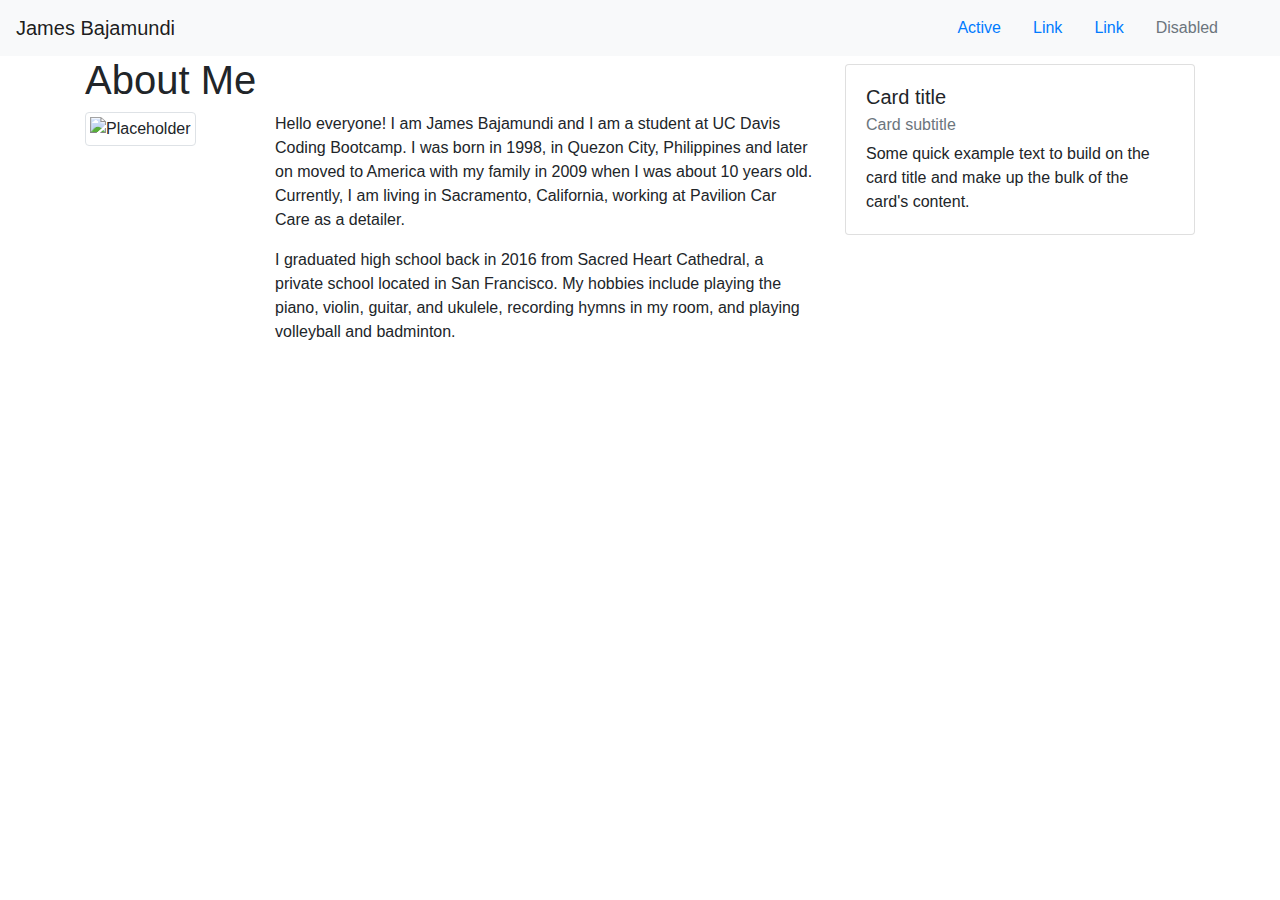
==== index.html @ 9b0cfdfd "added image files" ====
<!DOCTYPE html>
<html>
    <head>
        <meta charset="utf-8">
        <meta name="viewport" content="width:device-width, initial-scale=1.0">

        <title>Bootstrap Portfolio</title>

        <link rel="stylesheet" href="https://stackpath.bootstrapcdn.com/bootstrap/4.3.1/css/bootstrap.min.css" integrity="sha384-ggOyR0iXCbMQv3Xipma34MD+dH/1fQ784/j6cY/iJTQUOhcWr7x9JvoRxT2MZw1T" crossorigin="anonymous">
    </head>

    <body>
        <nav class="navbar navbar-expand-lg navbar-light bg-light">
            <a class="navbar-brand" href="#">James Bajamundi</a>
            
            <div class="container">
                <ul class="container nav justify-content-end">
                    <li class="nav-item">
                      <a class="nav-link active" href="#">Active</a>
                    </li>
                    <li class="nav-item">
                      <a class="nav-link" href="#">Link</a>
                    </li>
                    <li class="nav-item">
                      <a class="nav-link" href="#">Link</a>
                    </li>
                    <li class="nav-item">
                      <a class="nav-link disabled" href="#" tabindex="-1" aria-disabled="true">Disabled</a>
                    </li>
                  </ul>
            </div>
        </nav>
        <div class="container">
            <div class="row">
                <div class="col-md-8">
                  <div class="page-header">
                    <h1>About Me</h1>
                  </div>
                  <div class="row">
                    <div class="col-md-3">
                      <img src="http://placehold.it/150x150" alt="Placeholder" class="img-thumbnail">
                    </div>
                    <div class="col-md-9">
                      <p>
                        Hello everyone! I am James Bajamundi and I am a student at UC Davis Coding Bootcamp.
                I was born in 1998, in Quezon City, Philippines and later on moved to America with my family in 2009 when I was 
                about 10 years old. Currently, I am living in Sacramento, California, working at Pavilion Car Care
                as a detailer.</p>

                <p>I graduated high school back in 2016 from Sacred Heart Cathedral, a private school located in 
                San Francisco. My hobbies include playing the piano, violin, guitar, and ukulele, recording hymns
                in my room, and playing volleyball and badminton.
                      </p>
                    </div>
                  </div>
                </div>
                <!--Create Card taking up 4 Columns-->
                <div class="col-md-4">
                  <div class="card mt-2">
                    <div class="card-body">
                      <h5 class="card-title">Card title</h5>
                      <h6 class="card-subtitle mb-2 text-muted">Card subtitle</h6>
                      <p class="card-text">Some quick example text to build on the card title and make up the bulk of the card's content.</p>
                    </div>
                  </div>
                </div>
              </div>
          
        </div>
    </body>
</html>
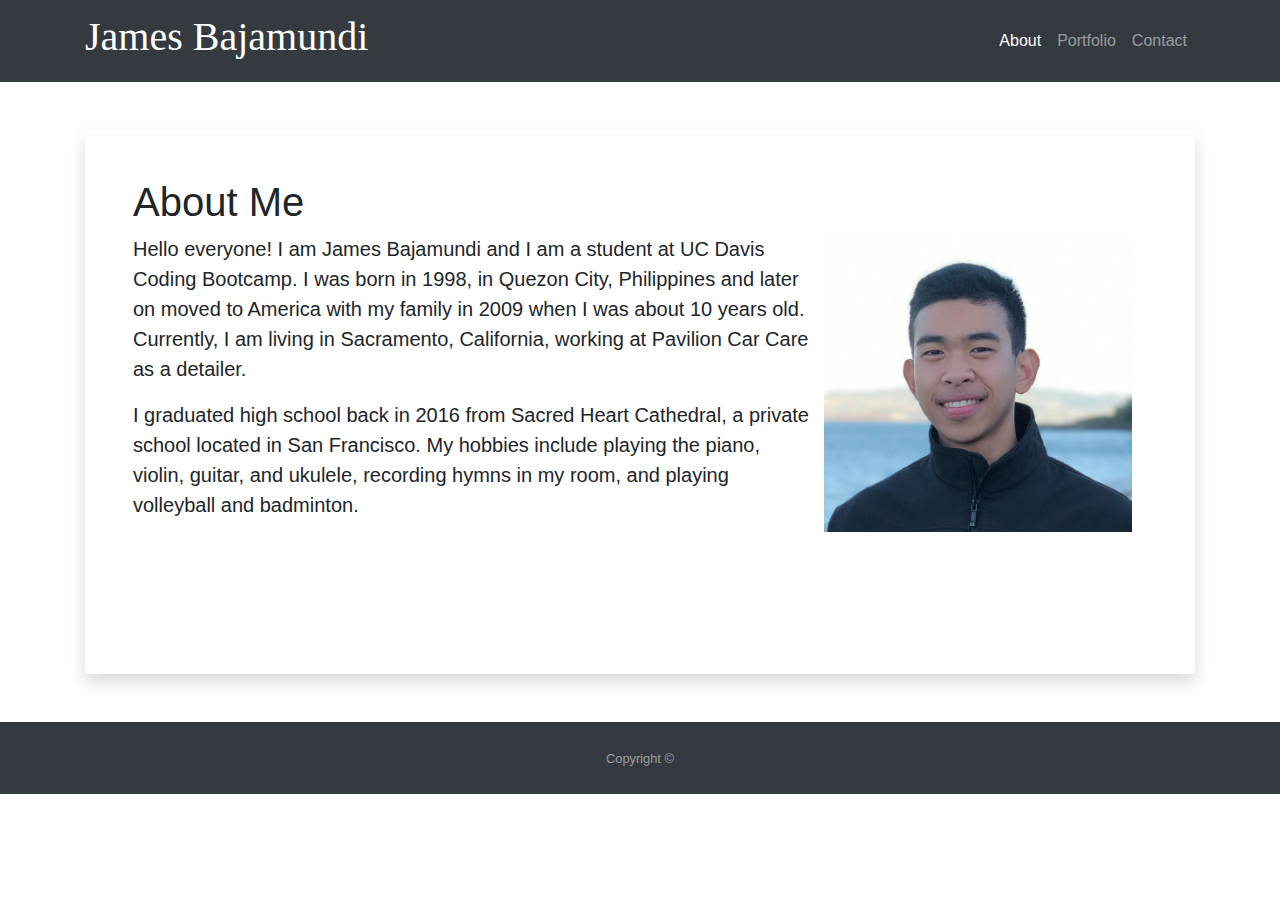
==== commit eeef52cf: "finished code updates" ====
--- a/index.html
+++ b/index.html
@@ -6,66 +6,59 @@
 
         <title>Bootstrap Portfolio</title>
 
+        <link rel="stylesheet" type="text/css" href="assets/css/style.css">
         <link rel="stylesheet" href="https://stackpath.bootstrapcdn.com/bootstrap/4.3.1/css/bootstrap.min.css" integrity="sha384-ggOyR0iXCbMQv3Xipma34MD+dH/1fQ784/j6cY/iJTQUOhcWr7x9JvoRxT2MZw1T" crossorigin="anonymous">
     </head>
 
     <body>
-        <nav class="navbar navbar-expand-lg navbar-light bg-light">
-            <a class="navbar-brand" href="#">James Bajamundi</a>
-            
-            <div class="container">
-                <ul class="container nav justify-content-end">
-                    <li class="nav-item">
-                      <a class="nav-link active" href="#">Active</a>
-                    </li>
-                    <li class="nav-item">
-                      <a class="nav-link" href="#">Link</a>
-                    </li>
-                    <li class="nav-item">
-                      <a class="nav-link" href="#">Link</a>
-                    </li>
-                    <li class="nav-item">
-                      <a class="nav-link disabled" href="#" tabindex="-1" aria-disabled="true">Disabled</a>
-                    </li>
-                  </ul>
-            </div>
-        </nav>
-        <div class="container">
-            <div class="row">
-                <div class="col-md-8">
-                  <div class="page-header">
-                    <h1>About Me</h1>
-                  </div>
-                  <div class="row">
-                    <div class="col-md-3">
-                      <img src="http://placehold.it/150x150" alt="Placeholder" class="img-thumbnail">
-                    </div>
-                    <div class="col-md-9">
-                      <p>
-                        Hello everyone! I am James Bajamundi and I am a student at UC Davis Coding Bootcamp.
-                I was born in 1998, in Quezon City, Philippines and later on moved to America with my family in 2009 when I was 
-                about 10 years old. Currently, I am living in Sacramento, California, working at Pavilion Car Care
-                as a detailer.</p>
+        <!-- Navigation -->
+<nav class="navbar navbar-expand-lg navbar-dark bg-dark static-top">
+  <div class="container">
+    <a class="navbar-brand" href="#">
+          <h1 style="font-family:Georgia, 'Times New Roman', Times, serif">James Bajamundi</h1>
+        </a>
+    <button class="navbar-toggler" type="button" data-toggle="collapse" data-target="#navbarResponsive" aria-controls="navbarResponsive" aria-expanded="false" aria-label="Toggle navigation">
+          <span class="navbar-toggler-icon"></span>
+        </button>
+    <div class="collapse navbar-collapse" id="navbarResponsive">
+      <ul class="navbar-nav ml-auto">
+        <li class="nav-item active">
+          <a class="nav-link" href="index.html">About
+                <span class="sr-only">(current)</span>
+              </a>
+        </li>
+        <li class="nav-item">
+          <a class="nav-link" href="portfolio.html">Portfolio</a>
+        </li>
+        <li class="nav-item">
+          <a class="nav-link" href="contact.html">Contact</a>
+        </li>
+      </ul>
+    </div>
+  </div>
+</nav>
+<div class="container">
+  <div class="card border-0 shadow my-5">
+    <div class="card-body p-5 col-sm-12">
+      <h1 class="font-weight-light">About Me</h1>
+      <img class="col-sm-4 float-right" src="assets/images/profileimage.jpg">
+      <p class="lead">Hello everyone! I am James Bajamundi and I am a student at UC Davis Coding Bootcamp.
+        I was born in 1998, in Quezon City, Philippines and later on moved to America with my family in 2009 when I was 
+        about 10 years old. Currently, I am living in Sacramento, California, working at Pavilion Car Care
+        as a detailer.</p>
 
-                <p>I graduated high school back in 2016 from Sacred Heart Cathedral, a private school located in 
-                San Francisco. My hobbies include playing the piano, violin, guitar, and ukulele, recording hymns
-                in my room, and playing volleyball and badminton.
-                      </p>
-                    </div>
-                  </div>
-                </div>
-                <!--Create Card taking up 4 Columns-->
-                <div class="col-md-4">
-                  <div class="card mt-2">
-                    <div class="card-body">
-                      <h5 class="card-title">Card title</h5>
-                      <h6 class="card-subtitle mb-2 text-muted">Card subtitle</h6>
-                      <p class="card-text">Some quick example text to build on the card title and make up the bulk of the card's content.</p>
-                    </div>
-                  </div>
-                </div>
-              </div>
-          
-        </div>
+        <p class="lead">I graduated high school back in 2016 from Sacred Heart Cathedral, a private school located in 
+        San Francisco. My hobbies include playing the piano, violin, guitar, and ukulele, recording hymns
+        in my room, and playing volleyball and badminton.</p>
+        
+      <div style="height: 90px"></div>
+    </div>
+  </div>
+</div>
+<footer id="sticky-footer" class="py-4 bg-dark text-white-50">
+    <div class="container text-center">
+      <small>Copyright &copy;</small>
+    </div>
+  </footer>
     </body>
 </html>--- a/assets/css/style.css
+++ b/assets/css/style.css
@@ -0,0 +1,7 @@
+body {
+    background: url('https://ak8.picdn.net/shutterstock/videos/7341628/thumb/1.jpg') no-repeat center center fixed;
+    -webkit-background-size: cover;
+    -moz-background-size: cover;
+    background-size: cover;
+    -o-background-size: cover;
+  }